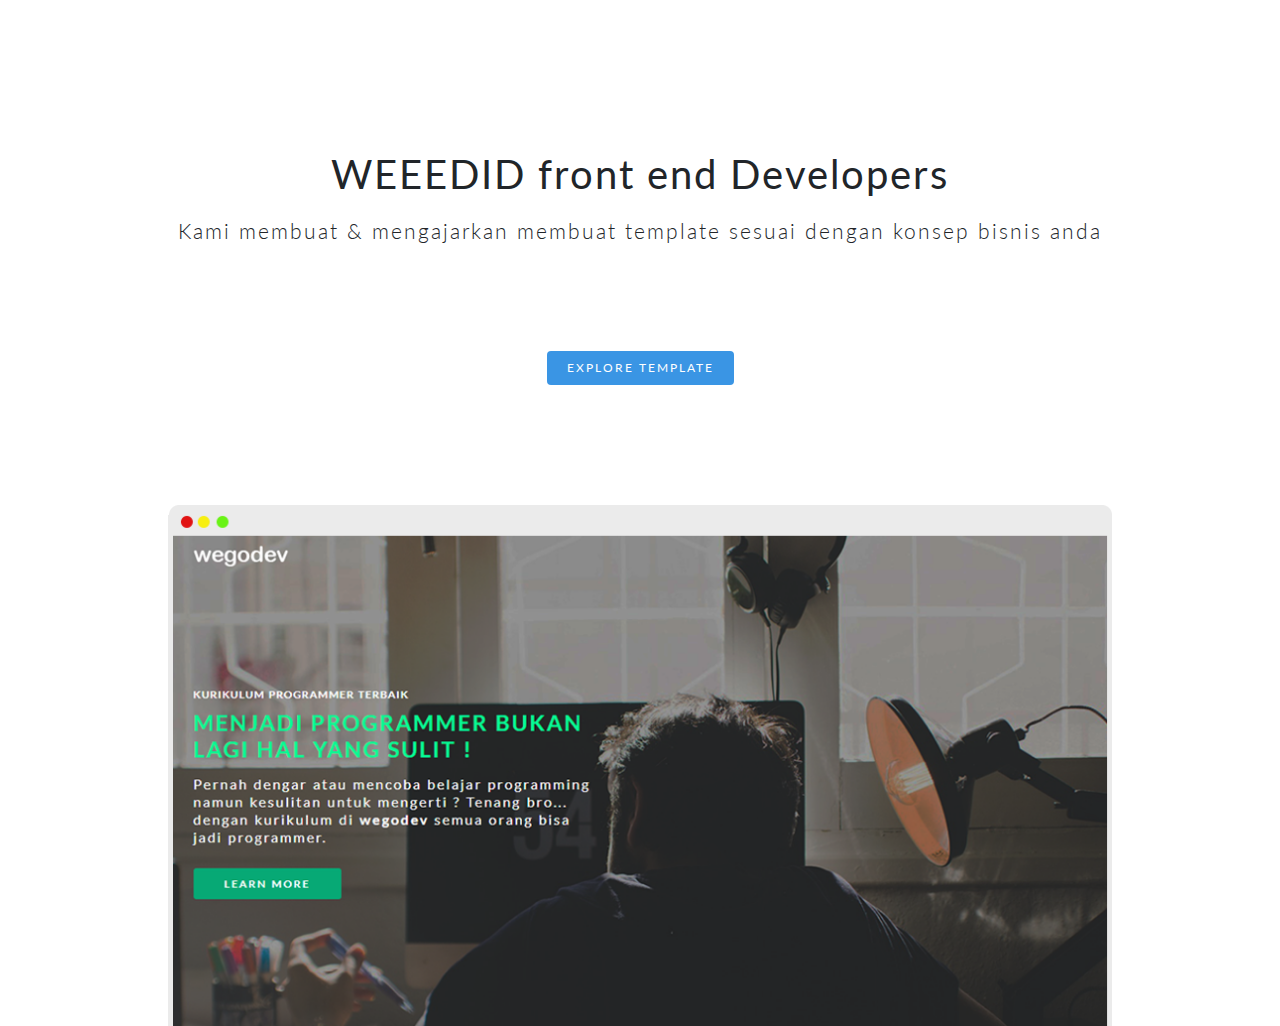
==== Responsive Web - Weeedid/index.html @ 430e83db "First Commit Materi Responsive Web - Weeedid" ====
<!DOCTYPE html>
<html lang="en">
<head>
    <title>WEEEDID - front end Developers</title>

    <link href="https://fonts.googleapis.com/css2?family=Lato:wght@300;400;700&display=swap" rel="stylesheet">

    <link rel="stylesheet" type="text/css" href="css/bootstrap.min.css">
    <link rel="stylesheet" type="text/css" href="css/style.css">
</head>
<body>
    <div class="container">
        <div class="row">
            <div class="col-md-12 home-weedid text-center">
                <h1><b>WEEEDID front end Developers</b></h1>
                <h4>Kami membuat & mengajarkan membuat template sesuai dengan konsep bisnis anda</h4>
            
                <div class="row-padding">
                    <a href="#" class="btn">EXPLORE TEMPLATE</a>
                </div>

                <div class="showcase">
                    <img src="images/web-screenshot.png">
                </div>
            </div>
        </div>
    </div>
</body>
</html>
---- Responsive Web - Weeedid/css/style.css ----
body{
    font-family: 'Lato', sans-serif;
}

.row-padding{
    padding: 100px 0px;
}

.home-weedid{
    margin-top: 150px;
}

.home-weedid h1{
    font-weight: 300;
    letter-spacing: 2px;
}

.home-weedid h4{
    font-weight: 300;
    margin-top: 20px;
    font-size: 21px;
    letter-spacing: 2px;
}

.btn{
    background: #3a95e4;
    color: white;
    font-size: 12px;
    letter-spacing: 2px;
    padding: 7px 19px;
}

.btn:hover{
    background: #45a6f9;
    color: white;
}

.showcase{
    padding-top: 20px;
    padding-bottom: 0px;
}

.showcase img{
    width: 85%;
}
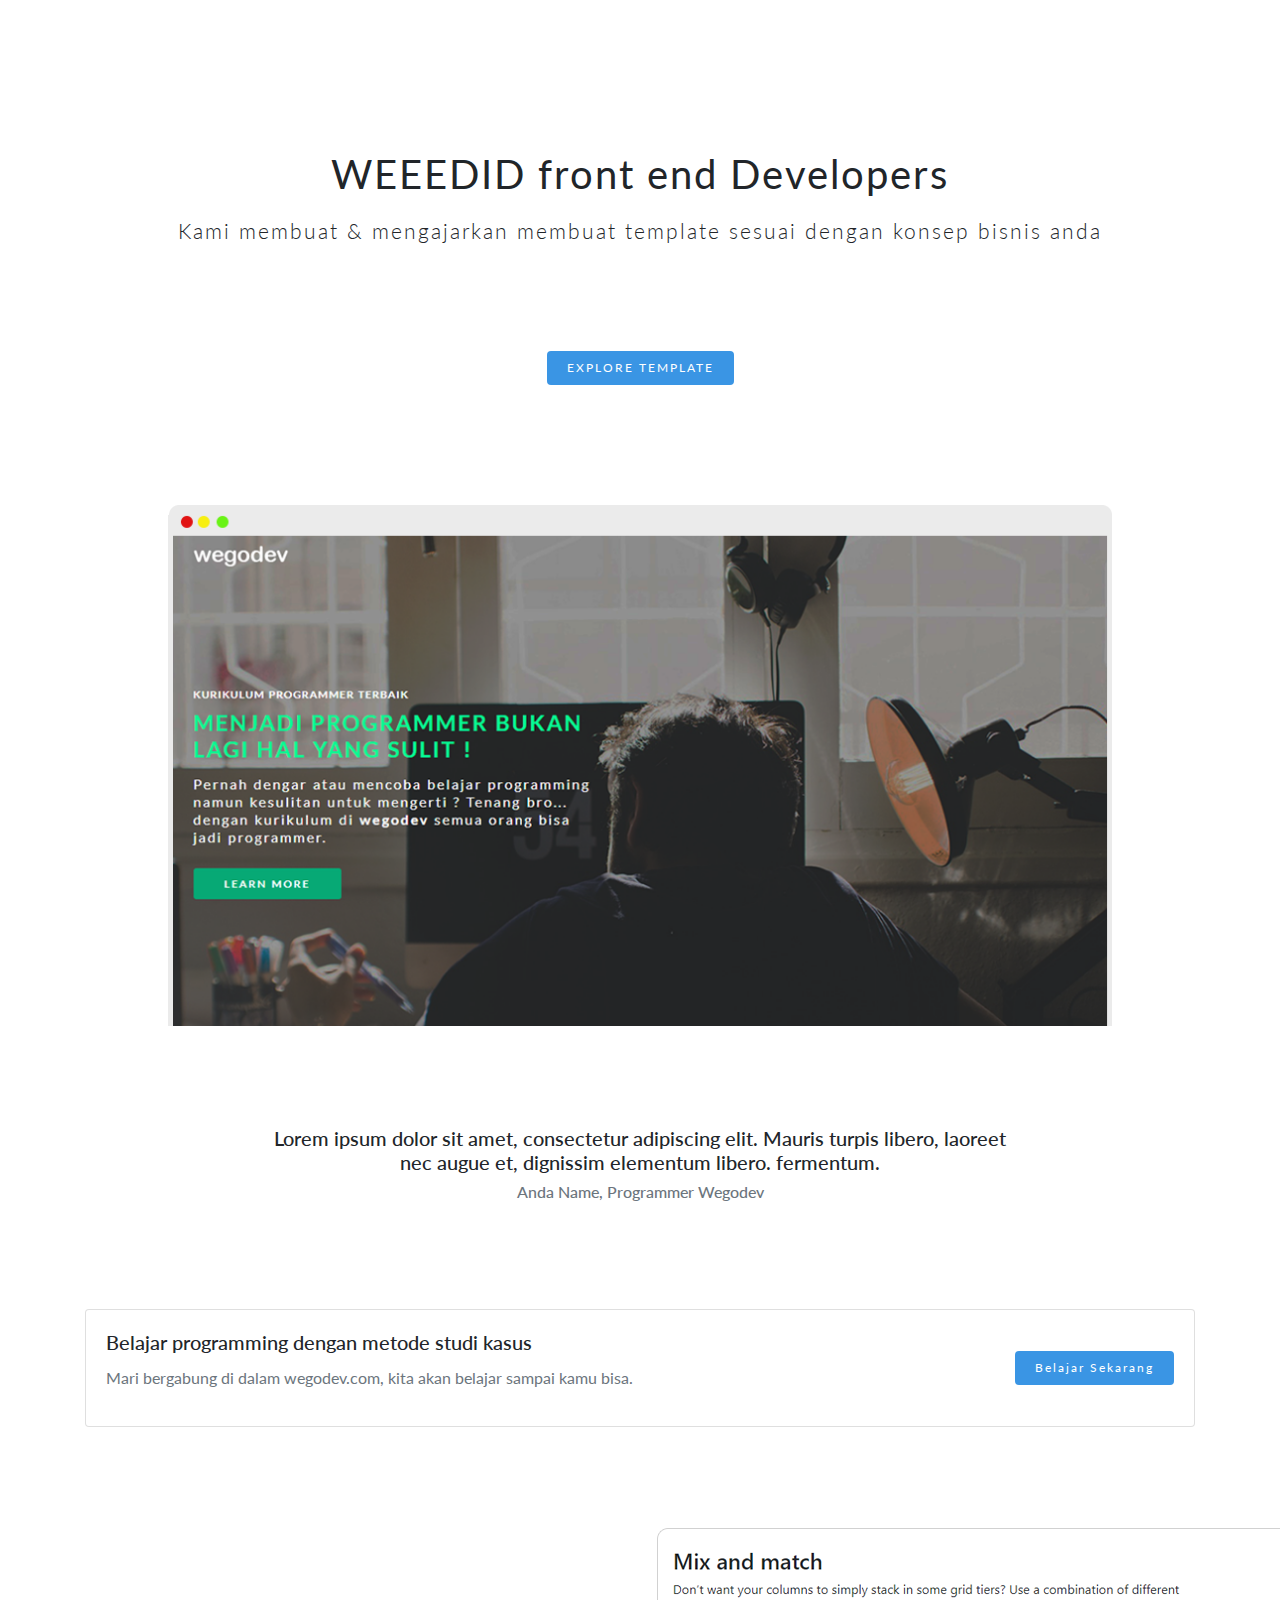
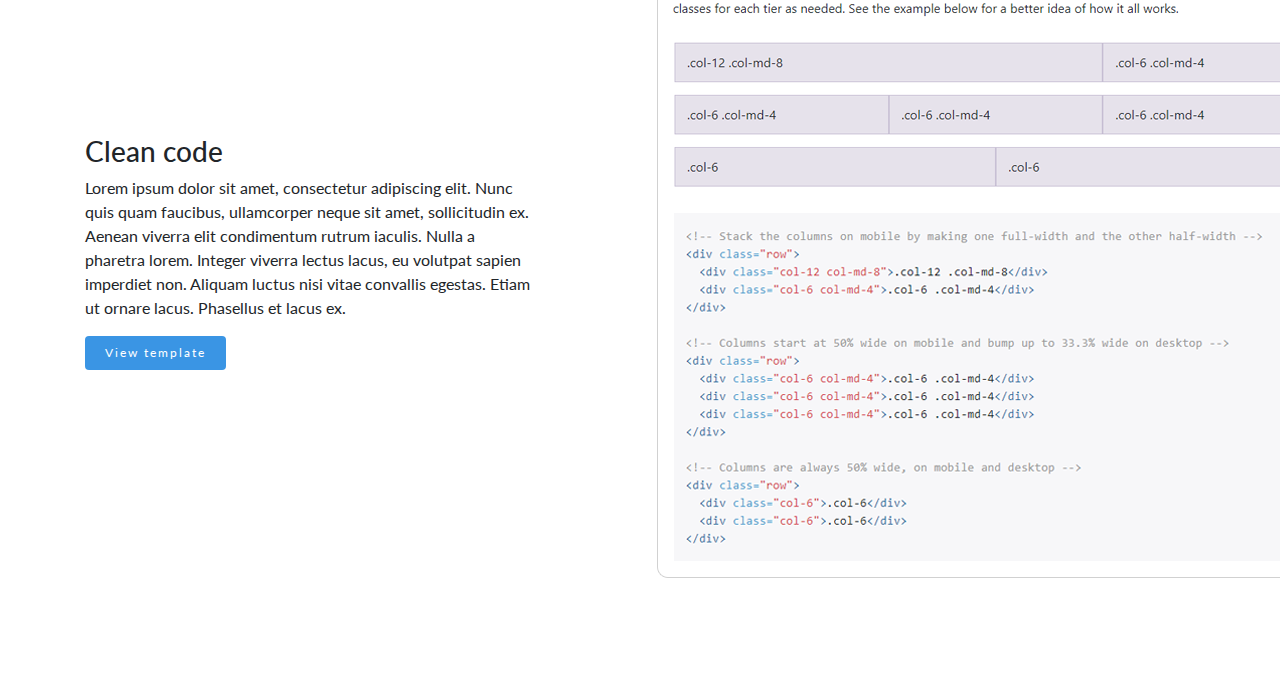
==== commit 7a993795: "Responsive Web (Weeedid) - Materi Clean Code" ====
--- a/Responsive Web - Weeedid/index.html
+++ b/Responsive Web - Weeedid/index.html
@@ -9,18 +9,56 @@
     <link rel="stylesheet" type="text/css" href="css/style.css">
 </head>
 <body>
-    <div class="container">
-        <div class="row">
-            <div class="col-md-12 home-weedid text-center">
-                <h1><b>WEEEDID front end Developers</b></h1>
-                <h4>Kami membuat & mengajarkan membuat template sesuai dengan konsep bisnis anda</h4>
-            
-                <div class="row-padding">
-                    <a href="#" class="btn">EXPLORE TEMPLATE</a>
+
+    <div class="wrap-container">
+        <div class="container">
+            <div class="row">
+                <div class="col-md-12 home-weedid text-center">
+                    <h1><b>WEEEDID front end Developers</b></h1>
+                    <h4>Kami membuat & mengajarkan membuat template sesuai dengan konsep bisnis anda</h4>
+                
+                    <div class="row-padding">
+                        <a href="#" class="btn">EXPLORE TEMPLATE</a>
+                    </div>
+
+                    <div class="showcase">
+                        <img src="images/web-screenshot.png">
+                    </div>
                 </div>
+            </div>
 
-                <div class="showcase">
-                    <img src="images/web-screenshot.png">
+            <div class="row">
+                <div class="col-md-8 row-padding offset-md-2 text-center">
+                    <h5 class="quote">Lorem ipsum dolor sit amet, consectetur adipiscing elit. Mauris turpis libero, laoreet nec augue et, dignissim elementum libero. fermentum.</h5>
+                    <h6 class="penulis text-muted">Anda Name, Programmer Wegodev</h6>
+                </div>
+            </div>
+
+            <div class="row border-line">
+                <div class="col-md-12">
+                    <div class="card card-floating">
+                        <div class="card-body card-padding d-md-flex align-items-center">
+                            <div>
+                                <h5 class="card-title no-margin">Belajar programming dengan metode studi kasus</h5>
+                                <p class="no-margin text-muted">Mari bergabung di dalam wegodev.com, kita akan belajar sampai kamu bisa.</p>
+                            </div>
+
+                            <div class="ml-auto">
+                                <a href="#" class="btn">Belajar Sekarang</a>
+                            </div>
+                        </div>
+                    </div>
+                </div>
+            </div>
+
+            <div class="row row-padding d-flex align-items-center">
+                <div class="col-md-5">
+                    <h3>Clean code</h3>
+                    <p>Lorem ipsum dolor sit amet, consectetur adipiscing elit. Nunc quis quam faucibus, ullamcorper neque sit amet, sollicitudin ex. Aenean viverra elit condimentum rutrum iaculis. Nulla a pharetra lorem. Integer viverra lectus lacus, eu volutpat sapien imperdiet non. Aliquam luctus nisi vitae convallis egestas. Etiam ut ornare lacus. Phasellus et lacus ex.</p>
+                    <a href="#" class="btn">View template</a>
+                </div>
+                <div class="col-md-6 offset-md-1">
+                    <img src="images/front-end-template.png">
                 </div>
             </div>
         </div>
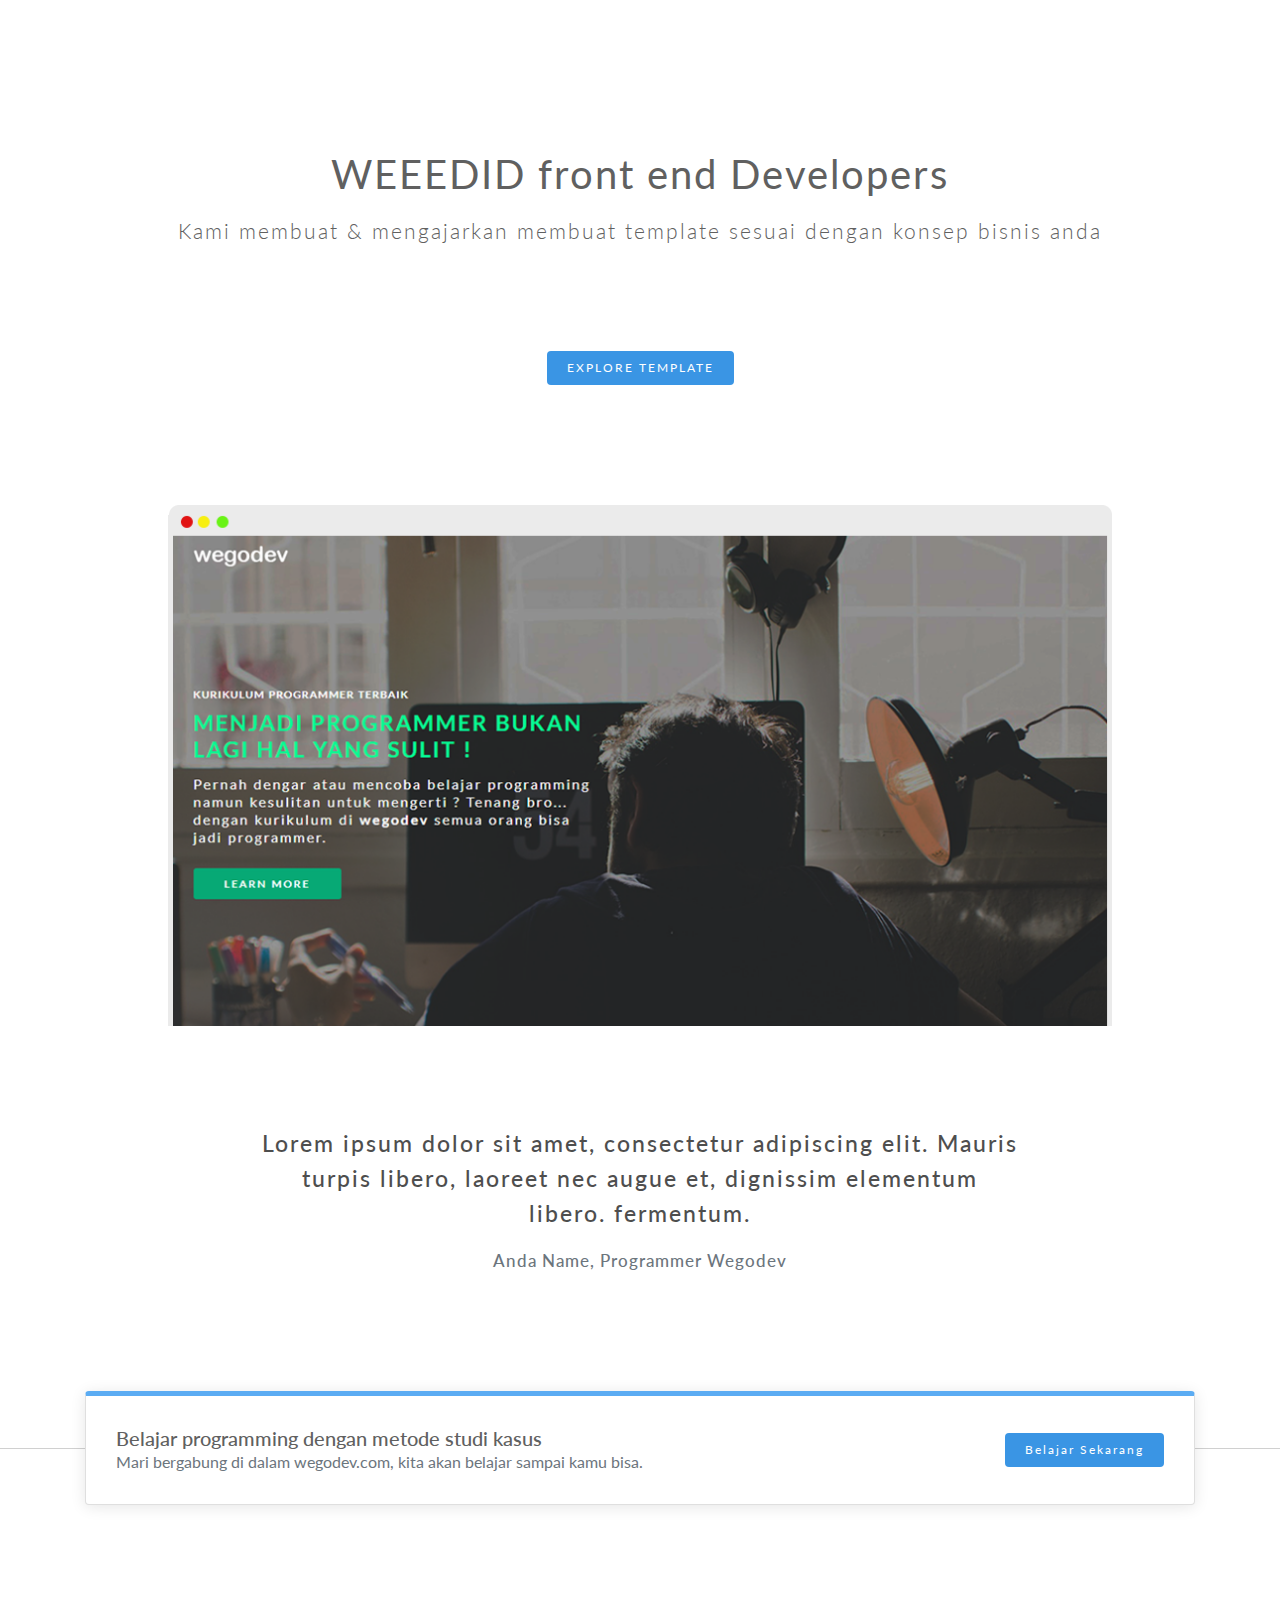
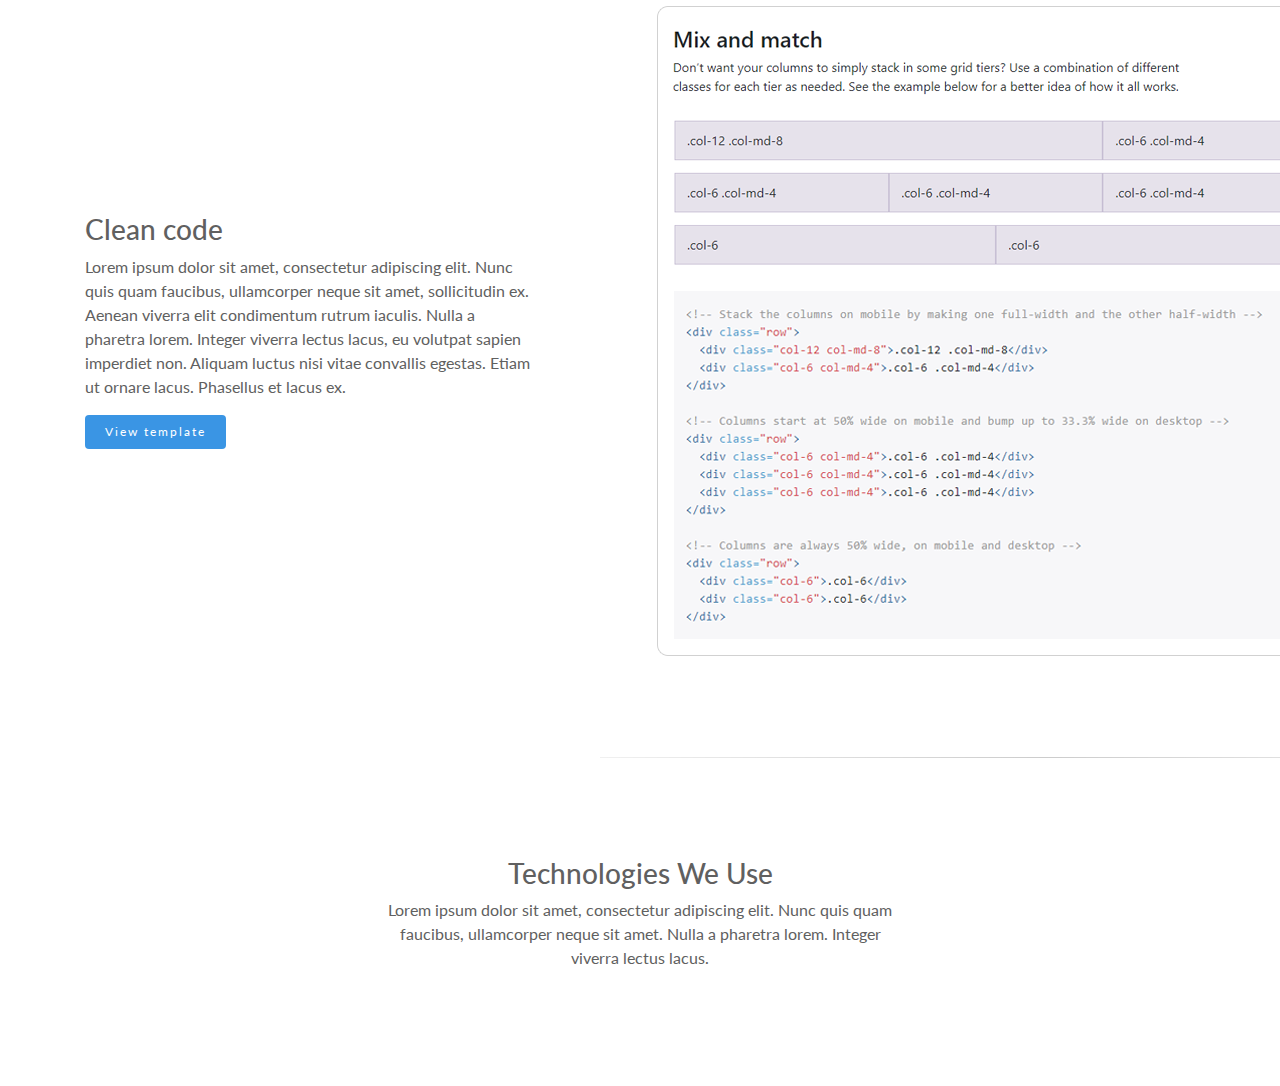
==== commit 1d00c993: "Responsive Web (Weeedid) - Materi Thecnologies We Use" ====
--- a/Responsive Web - Weeedid/index.html
+++ b/Responsive Web - Weeedid/index.html
@@ -61,6 +61,13 @@
                     <img src="images/front-end-template.png">
                 </div>
             </div>
+
+            <section class="row-padding text-center row-divider">
+                <div class="col-md-6 offset-3">
+                    <h3>Technologies We Use</h3>
+                    <p>Lorem ipsum dolor sit amet, consectetur adipiscing elit. Nunc quis quam faucibus, ullamcorper neque sit amet. Nulla a pharetra lorem. Integer viverra lectus lacus.</p>
+                </div>
+            </section>
         </div>
     </div>
 </body>
--- a/Responsive Web - Weeedid/css/style.css
+++ b/Responsive Web - Weeedid/css/style.css
@@ -1,9 +1,18 @@
 body{
     font-family: 'Lato', sans-serif;
+    color: #606060;
+}
+
+.wrap-container{
+    overflow: hidden;
 }
 
 .row-padding{
     padding: 100px 0px;
+}
+
+.no-margin{
+    margin: 0px;
 }
 
 .home-weedid{
@@ -42,4 +51,60 @@
 
 .showcase img{
     width: 85%;
+}
+
+h5.quote{
+    font-size: 23px;
+    line-height: 35px;
+    letter-spacing: 2px;
+    color: #4e4e4e;
+}
+
+h6.penulis{
+    font-size: 17px;
+    margin: 20px;
+    letter-spacing: 1px;
+}
+
+.border-line{
+    position: relative;
+}
+
+.border-line::before{
+    content: '';
+    position: absolute;
+    display: block;
+    height: 1px;
+    background-color: #d0d0d0;
+    left: -500px;
+    right: -500px;
+    top: 50%;
+}
+
+.card-floating{
+    border-top: 5px solid #5bacf3;
+    box-shadow: 0px 2px 15px rgba(0, 0, 0, 0.1);
+}
+
+.card-padding{
+    padding: 30px;
+}
+
+card-title{
+    font-weight: 300;
+}
+
+.row-divider{
+    position: relative;
+}
+
+.row-divider::before{
+    position: absolute;
+    content: "";
+    width: 80%;
+    height: 1px;
+    background: radial-gradient(rgba(0,0,0, 0.2), rgba(255,255,255,0) 100%);
+    top: 0;
+    margin-left: -40px;
+    left: 50%;
 }